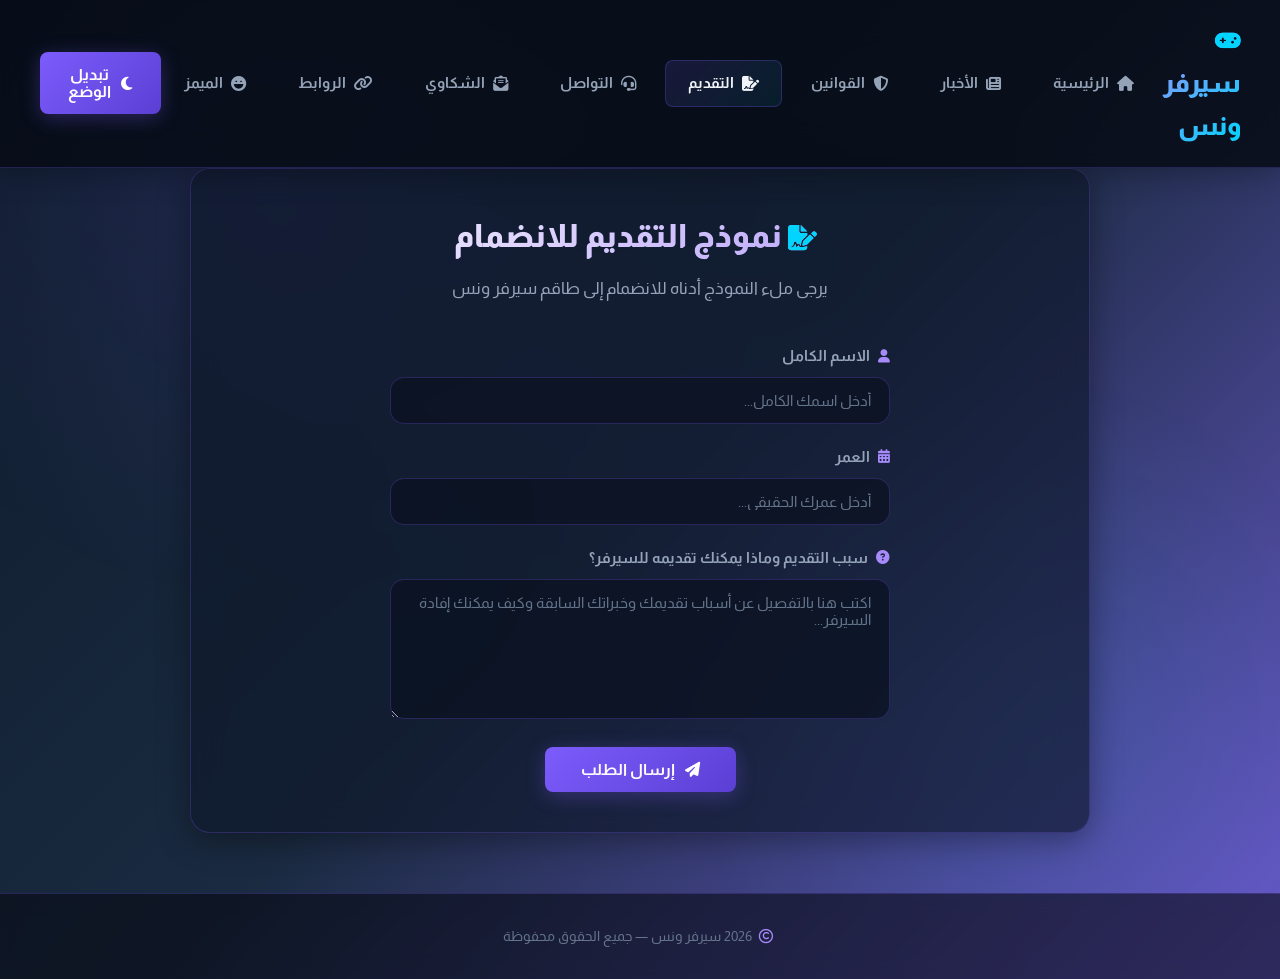
==== apply.html @ 90617016 "Add files via upload" ====
<!DOCTYPE html>
<html lang="ar">
<head>
  <meta charset="UTF-8">
  <meta name="viewport" content="width=device-width, initial-scale=1.0">
  <meta name="description" content="نموذج التقديم للانضمام إلى سيرفر ونس">
  <title>سيرفر ونس | التقديم</title>
  <link rel="preconnect" href="https://fonts.googleapis.com">
  <link rel="preconnect" href="https://fonts.gstatic.com" crossorigin>
  <link href="https://fonts.googleapis.com/css2?family=Almarai:wght@300;400;700;800&display=swap" rel="stylesheet">
  <link rel="stylesheet" href="https://cdnjs.cloudflare.com/ajax/libs/font-awesome/6.5.1/css/all.min.css">
  <link rel="stylesheet" href="style.css">
  <script src="config.js" defer></script>
  <script src="script.js" defer></script>
</head>
<body class="night-mode">
<header>
  <h1><i class="fa-solid fa-gamepad"></i> سيرفر ونس</h1>
  <nav>
    <a href="index.html"><i class="fa-solid fa-house"></i> الرئيسية</a>
    <a href="news.html"><i class="fa-solid fa-newspaper"></i> الأخبار</a>
    <a href="rules.html"><i class="fa-solid fa-shield-halved"></i> القوانين</a>
    <a href="apply.html" class="active"><i class="fa-solid fa-file-signature"></i> التقديم</a>
    <a href="contact.html"><i class="fa-solid fa-headset"></i> التواصل</a>
    <a href="complaints.html"><i class="fa-solid fa-envelope-open-text"></i> الشكاوي</a>
    <a href="links.html"><i class="fa-solid fa-link"></i> الروابط</a>
    <a href="memes.html"><i class="fa-solid fa-laugh"></i> الميمز</a>
  </nav>
  <button id="modeToggle" class="btn"><i class="fa-solid fa-moon"></i> تبديل الوضع</button>
</header>

  <section class="glass-card">
    <h2><i class="fa-solid fa-file-signature"></i> نموذج التقديم للانضمام</h2>
    <p class="section-desc">يرجى ملء النموذج أدناه للانضمام إلى طاقم سيرفر ونس</p>
    
    <form id="applyForm">
      <div class="form-group">
        <label for="applyName"><i class="fa-solid fa-user"></i> الاسم الكامل</label>
        <input type="text" id="applyName" name="name" placeholder="أدخل اسمك الكامل..." required>
      </div>
      
      <div class="form-group">
        <label for="applyAge"><i class="fa-solid fa-calendar-days"></i> العمر</label>
        <input type="number" id="applyAge" name="age" min="12" max="99" placeholder="أدخل عمرك الحقيقي..." required>
      </div>
      
      <div class="form-group">
        <label for="applyReason"><i class="fa-solid fa-circle-question"></i> سبب التقديم وماذا يمكنك تقديمه للسيرفر؟</label>
        <textarea id="applyReason" name="reason" placeholder="اكتب هنا بالتفصيل عن أسباب تقديمك وخبراتك السابقة وكيف يمكنك إفادة السيرفر..." required></textarea>
      </div>
      
      <button type="submit" class="btn" id="applySubmitBtn">
        <i class="fa-solid fa-paper-plane"></i> إرسال الطلب
      </button>
    </form>
  </section>

  <!-- Toast للإشعارات تفاعلي -->
  <div id="toast" class="toast"></div>

  <footer>
    <p><i class="fa-regular fa-copyright"></i> 2026 سيرفر ونس — جميع الحقوق محفوظة</p>
  </footer>
</body>
</html>
---- style.css ----
@import url('https://fonts.googleapis.com/css2?family=Almarai:wght@300;400;700;800&display=swap');
.discord-list {
  list-style: none;
  padding: 0;
  margin-top: 16px;
}

.discord-list li {
  background: linear-gradient(135deg, #5865F2, #7c5cfc);
  color: #fff;
  padding: 12px 16px;
  border-radius: 10px;
  display: flex;
  justify-content: space-between;
  align-items: center;
  margin-bottom: 10px;
}

.copy-btn {
  background: rgba(255,255,255,0.2);
  border: none;
  color: #fff;
  padding: 6px 12px;
  border-radius: 6px;
  cursor: pointer;
}

.copy-btn:hover {
  background: rgba(255,255,255,0.4);
}

.toast {
  position: fixed;
  bottom: 20px;
  right: 20px;
  background: #333;
  color: #fff;
  padding: 10px 16px;
  border-radius: 6px;
  opacity: 0;
  transition: opacity 0.3s;
}

.toast.show {
  opacity: 1;
}

/* الوضع النهاري */
body.day-mode {
  background: linear-gradient(135deg, #f0f0f0, #ffffff);
  color: #000;
}

header.day-mode, footer.day-mode {
  background: #e0e0e0;
  color: #000;
  box-shadow: 0 0 10px #999;
}

nav a.day-mode {
  background: #fff;
  color: #000;
  border: 2px solid #999;
}

/* الوضع الليلي */
body.night-mode {
  background: linear-gradient(135deg, #0d1b2a, #1a2a40, #6a5acd);
  color: #fff;
}

header.night-mode, footer.night-mode {
  background: #000;
  color: #fff;
  box-shadow: 0 0 15px #6a5acd;
}

nav a.night-mode {
  background: linear-gradient(135deg, #000, #1a2a40);
  color: #fff;
  border: 2px solid #6a5acd;
}

/* ===== CSS Variables ===== */
:root {
  --primary: #7c5cfc;
  --primary-light: #a78bfa;
  --primary-dark: #5b3fd4;
  --accent: #00d4ff;
  --accent-glow: rgba(0, 212, 255, 0.3);
  --bg-deep: #070b14;
  --bg-dark: #0c1222;
  --bg-card: rgba(15, 23, 42, 0.65);
  --bg-glass: rgba(124, 92, 252, 0.08);
  --border-glass: rgba(124, 92, 252, 0.25);
  --text-primary: #f1f5f9;
  --text-secondary: #94a3b8;
  --text-muted: #64748b;
  --radius-sm: 8px;
  --radius-md: 14px;
  --radius-lg: 20px;
  --radius-xl: 28px;
  --shadow-glow: 0 0 30px rgba(124, 92, 252, 0.15);
  --shadow-card: 0 8px 32px rgba(0, 0, 0, 0.35);
  --transition: all 0.35s cubic-bezier(0.4, 0, 0.2, 1);
}

/* ===== Reset & Base ===== */
*, *::before, *::after {
  margin: 0;
  padding: 0;
  box-sizing: border-box;
}

html {
  scroll-behavior: smooth;
}

body {
  font-family: 'Almarai', sans-serif;
  background: var(--bg-deep);
  color: var(--text-primary);
  min-height: 100vh;
  direction: rtl;
  text-align: right;
  overflow-x: hidden;
  line-height: 1.7;
}

/* ===== Animated Background ===== */
body::before {
  content: '';
  position: fixed;
  top: 0;
  left: 0;
  width: 100%;
  height: 100%;
  background:
    radial-gradient(ellipse 600px 600px at 20% 20%, rgba(124, 92, 252, 0.12) 0%, transparent 70%),
    radial-gradient(ellipse 500px 500px at 80% 80%, rgba(0, 212, 255, 0.08) 0%, transparent 70%),
    radial-gradient(ellipse 400px 400px at 50% 50%, rgba(124, 92, 252, 0.05) 0%, transparent 70%);
  pointer-events: none;
  z-index: 0;
  animation: bgShift 12s ease-in-out infinite alternate;
}

@keyframes bgShift {
  0% { opacity: 0.7; transform: scale(1); }
  100% { opacity: 1; transform: scale(1.05); }
}

/* ===== Header ===== */
header {
  position: sticky;
  top: 0;
  z-index: 100;
  background: rgba(7, 11, 20, 0.85);
  backdrop-filter: blur(20px);
  -webkit-backdrop-filter: blur(20px);
  border-bottom: 1px solid var(--border-glass);
  padding: 18px 40px;
  display: flex;
  align-items: center;
  justify-content: space-between;
  box-shadow: 0 4px 30px rgba(0, 0, 0, 0.3);
}

header h1 {
  font-size: 1.6rem;
  font-weight: 800;
  background: linear-gradient(135deg, var(--primary-light), var(--accent));
  -webkit-background-clip: text;
  -webkit-text-fill-color: transparent;
  background-clip: text;
  letter-spacing: -0.5px;
}

header h1 i {
  -webkit-text-fill-color: var(--accent);
  margin-left: 8px;
  font-size: 1.3rem;
}

/* ===== Navigation ===== */
nav {
  display: flex;
  align-items: center;
  gap: 6px;
}

nav a {
  display: inline-flex;
  align-items: center;
  gap: 8px;
  padding: 10px 22px;
  color: var(--text-secondary);
  text-decoration: none;
  font-size: 0.92rem;
  font-weight: 700;
  border-radius: var(--radius-sm);
  border: 1px solid transparent;
  background: transparent;
  transition: var(--transition);
  position: relative;
}

nav a i {
  font-size: 0.95rem;
  transition: var(--transition);
}

nav a:hover {
  color: var(--text-primary);
  background: var(--bg-glass);
  border-color: var(--border-glass);
  transform: translateY(-2px);
}

nav a:hover i {
  color: var(--accent);
}

nav a.active {
  color: var(--text-primary);
  background: linear-gradient(135deg, rgba(124, 92, 252, 0.15), rgba(0, 212, 255, 0.08));
  border-color: var(--border-glass);
}

/* ===== Hero Section ===== */
.hero {
  position: relative;
  z-index: 1;
  text-align: center;
  padding: 100px 40px 80px;
  max-width: 900px;
  margin: 0 auto;
}

.hero h2 {
  font-size: 2.8rem;
  font-weight: 800;
  line-height: 1.3;
  margin-bottom: 20px;
  background: linear-gradient(135deg, #ffffff, var(--primary-light));
  -webkit-background-clip: text;
  -webkit-text-fill-color: transparent;
  background-clip: text;
}

.hero h2 i {
  -webkit-text-fill-color: var(--accent);
  font-size: 2.2rem;
  animation: floatIcon 3s ease-in-out infinite;
}

@keyframes floatIcon {
  0%, 100% { transform: translateY(0); }
  50% { transform: translateY(-8px); }
}

.hero p {
  font-size: 1.2rem;
  color: var(--text-secondary);
  margin-bottom: 40px;
  max-width: 550px;
  margin-left: auto;
  margin-right: auto;
}

.hero .hero-badge {
  display: inline-flex;
  align-items: center;
  gap: 8px;
  background: var(--bg-glass);
  border: 1px solid var(--border-glass);
  border-radius: 50px;
  padding: 8px 20px;
  font-size: 0.85rem;
  color: var(--primary-light);
  margin-bottom: 24px;
  backdrop-filter: blur(10px);
}

.hero .hero-badge i {
  color: var(--accent);
}

.hero img {
  width: 100%;
  max-width: 550px;
  border-radius: var(--radius-lg);
  border: 1px solid var(--border-glass);
  box-shadow:
    0 20px 60px rgba(0, 0, 0, 0.4),
    0 0 40px rgba(124, 92, 252, 0.1);
  transition: var(--transition);
  margin-top: 20px;
}

.hero img:hover {
  transform: scale(1.02);
  box-shadow:
    0 25px 70px rgba(0, 0, 0, 0.5),
    0 0 60px rgba(124, 92, 252, 0.2);
}

/* ===== Page Sections ===== */
section {
  position: relative;
  z-index: 1;
  text-align: center;
  padding: 60px 40px 80px;
  max-width: 900px;
  margin: 0 auto;
}

section h2 {
  font-size: 2rem;
  font-weight: 800;
  margin-bottom: 12px;
  background: linear-gradient(135deg, #ffffff, var(--primary-light));
  -webkit-background-clip: text;
  -webkit-text-fill-color: transparent;
  background-clip: text;
}

section h2 i {
  -webkit-text-fill-color: var(--accent);
  margin-right: 10px;
  font-size: 1.6rem;
}

section > p.section-desc {
  color: var(--text-secondary);
  font-size: 1.05rem;
  margin-bottom: 40px;
}

/* ===== Glass Card ===== */
.glass-card {
  background: var(--bg-card);
  backdrop-filter: blur(16px);
  -webkit-backdrop-filter: blur(16px);
  border: 1px solid var(--border-glass);
  border-radius: var(--radius-lg);
  padding: 40px;
  box-shadow: var(--shadow-card);
}

/* ===== Form Styles ===== */
.form-section {
  text-align: center;
}

form {
  display: flex;
  flex-direction: column;
  align-items: center;
  gap: 20px;
  max-width: 500px;
  margin: 30px auto 0;
}

.form-group {
  width: 100%;
  text-align: right;
}

.form-group label {
  display: flex;
  align-items: center;
  gap: 8px;
  font-size: 0.95rem;
  font-weight: 700;
  color: var(--text-secondary);
  margin-bottom: 8px;
}

.form-group label i {
  color: var(--primary-light);
  font-size: 0.85rem;
}

input, textarea {
  width: 100%;
  padding: 14px 18px;
  border-radius: var(--radius-md);
  border: 1px solid var(--border-glass);
  background: rgba(12, 18, 34, 0.8);
  color: var(--text-primary);
  font-family: 'Almarai', sans-serif;
  font-size: 0.95rem;
  transition: var(--transition);
  outline: none;
  direction: rtl;
}

input:focus, textarea:focus {
  border-color: var(--primary);
  box-shadow: 0 0 0 3px rgba(124, 92, 252, 0.15);
}

input::placeholder, textarea::placeholder {
  color: var(--text-muted);
}

textarea {
  height: 140px;
  resize: vertical;
}

/* ===== Buttons ===== */
.btn {
  display: inline-flex;
  align-items: center;
  justify-content: center;
  gap: 10px;
  padding: 14px 36px;
  font-size: 1rem;
  font-weight: 700;
  font-family: 'Almarai', sans-serif;
  color: #fff;
  background: linear-gradient(135deg, var(--primary), var(--primary-dark));
  border: none;
  border-radius: var(--radius-sm);
  cursor: pointer;
  transition: var(--transition);
  box-shadow: 0 4px 20px rgba(124, 92, 252, 0.3);
  position: relative;
  overflow: hidden;
}

.btn::before {
  content: '';
  position: absolute;
  top: 0;
  left: -100%;
  width: 100%;
  height: 100%;
  background: linear-gradient(90deg, transparent, rgba(255,255,255,0.1), transparent);
  transition: left 0.5s ease;
}

.btn:hover::before {
  left: 100%;
}

.btn:hover {
  transform: translateY(-3px);
  box-shadow: 0 8px 30px rgba(124, 92, 252, 0.45);
}

.btn:active {
  transform: translateY(-1px);
}

.btn i {
  font-size: 0.95rem;
}

/* ===== Rules Section ===== */
.rules {
  display: flex;
  flex-direction: column;
  align-items: center;
  gap: 16px;
  padding-top: 10px;
}

.rule-box {
  width: 100%;
  max-width: 650px;
  background: var(--bg-card);
  backdrop-filter: blur(16px);
  -webkit-backdrop-filter: blur(16px);
  border: 1px solid var(--border-glass);
  border-radius: var(--radius-md);
  padding: 22px 28px;
  display: flex;
  align-items: center;
  gap: 18px;
  transition: var(--transition);
  cursor: default;
  animation: slideInRight 0.5s ease backwards;
}

.rule-box:nth-child(1) { animation-delay: 0.1s; }
.rule-box:nth-child(2) { animation-delay: 0.2s; }
.rule-box:nth-child(3) { animation-delay: 0.3s; }
.rule-box:nth-child(4) { animation-delay: 0.4s; }

@keyframes slideInRight {
  from {
    opacity: 0;
    transform: translateX(30px);
  }
  to {
    opacity: 1;
    transform: translateX(0);
  }
}

.rule-box:hover {
  transform: translateY(-4px);
  border-color: var(--primary);
  box-shadow: 0 12px 40px rgba(124, 92, 252, 0.15);
}

.rule-icon {
  width: 48px;
  height: 48px;
  min-width: 48px;
  border-radius: 12px;
  background: linear-gradient(135deg, var(--primary), var(--accent));
  display: flex;
  align-items: center;
  justify-content: center;
  font-size: 1.15rem;
  color: #fff;
  box-shadow: 0 4px 15px rgba(124, 92, 252, 0.3);
}

.rule-content {
  flex: 1;
}

.rule-content .rule-label {
  font-size: 0.75rem;
  font-weight: 700;
  color: var(--primary-light);
  letter-spacing: 1px;
  text-transform: uppercase;
  margin-bottom: 4px;
}

.rule-content p {
  font-size: 1rem;
  color: var(--text-primary);
  line-height: 1.5;
}

/* ===== Social Links Section ===== */
.social-links {
  display: grid;
  grid-template-columns: repeat(auto-fit, minmax(200px, 1fr));
  gap: 16px;
  margin-top: 30px;
  max-width: 650px;
  margin-left: auto;
  margin-right: auto;
}

.social-links a {
  display: flex;
  align-items: center;
  justify-content: center;
  gap: 12px;
  text-decoration: none;
  color: var(--text-primary);
  background: var(--bg-card);
  backdrop-filter: blur(16px);
  -webkit-backdrop-filter: blur(16px);
  border: 1px solid var(--border-glass);
  border-radius: var(--radius-md);
  padding: 18px 24px;
  font-weight: 700;
  font-size: 1rem;
  transition: var(--transition);
}

.social-links a i {
  font-size: 1.3rem;
  transition: var(--transition);
}

.social-links a.discord { --link-color: #5865F2; }
.social-links a.facebook { --link-color: #1877F2; }
.social-links a.instagram { --link-color: #E4405F; }
.social-links a.twitter { --link-color: #1DA1F2; }

.social-links a:hover {
  transform: translateY(-4px);
  border-color: var(--link-color, var(--primary));
  box-shadow: 0 12px 40px rgba(0, 0, 0, 0.3), 0 0 20px color-mix(in srgb, var(--link-color, var(--primary)) 25%, transparent);
  background: linear-gradient(135deg, var(--bg-card), color-mix(in srgb, var(--link-color, var(--primary)) 8%, transparent));
}

.social-links a:hover i {
  color: var(--link-color, var(--accent));
  transform: scale(1.15);
}

/* ===== Footer ===== */
footer {
  position: relative;
  z-index: 1;
  text-align: center;
  padding: 30px 40px;
  margin-top: 60px;
  border-top: 1px solid var(--border-glass);
  background: rgba(7, 11, 20, 0.6);
  backdrop-filter: blur(10px);
}

footer p {
  color: var(--text-muted);
  font-size: 0.9rem;
}

footer i {
  color: var(--primary-light);
  margin: 0 4px;
}

/* ===== Star Trail Effect ===== */
.star {
  position: absolute;
  width: 4px;
  height: 4px;
  background: var(--accent);
  border-radius: 50%;
  pointer-events: none;
  animation: starFade 0.8s ease-out forwards;
  z-index: 9999;
  box-shadow: 0 0 6px var(--accent), 0 0 12px rgba(124, 92, 252, 0.3);
}

@keyframes starFade {
  0% {
    opacity: 1;
    transform: scale(1);
  }
  100% {
    opacity: 0;
    transform: scale(0) translateY(-20px);
  }
}

/* ===== Toast / Success Message ===== */
.toast {
  position: fixed;
  bottom: 30px;
  left: 50%;
  transform: translateX(-50%) translateY(100px);
  background: linear-gradient(135deg, #7c5cfc, #5865F2);
  color: #fff;
  padding: 12px 24px;
  border-radius: 8px;
  font-weight: 700;
  font-size: 0.95rem;
  box-shadow: 0 10px 40px rgba(124, 92, 252, 0.4);
  opacity: 0;
  transition: all 0.4s ease;
  z-index: 9999;
}

.toast.show {
  opacity: 1;
  transform: translateX(-50%) translateY(0);
}

.toast.error {
  background: linear-gradient(135deg, #ff4d4d, #d93636);
}


.toast.show {
  opacity: 1;
  transform: translateX(-50%) translateY(0);
}

/* ===== Responsive ===== */
@media (max-width: 768px) {
  header {
    flex-direction: column;
    gap: 14px;
    padding: 16px 20px;
  }

  nav {
    flex-wrap: wrap;
    justify-content: center;
    gap: 4px;
  }

  nav a {
    padding: 8px 14px;
    font-size: 0.82rem;
  }

  .hero {
    padding: 60px 20px 50px;
  }

  .hero h2 {
    font-size: 1.8rem;
  }

  .hero p {
    font-size: 1rem;
  }

  section {
    padding: 40px 20px 60px;
  }

  section h2 {
    font-size: 1.5rem;
  }

  .rule-box {
    padding: 16px 18px;
  }

  .social-links {
    grid-template-columns: 1fr;
  }

  form {
    padding: 0 10px;
  }
}
.discord-list {
  list-style: none;
  padding: 0;
  margin-top: 16px;
  display: flex;
  flex-direction: column;
  gap: 12px;
}

.discord-list li {
  background: linear-gradient(135deg, #5865F2, #7c5cfc);
  color: #fff;
  padding: 12px 16px;
  border-radius: 10px;
  display: flex;
  justify-content: space-between;
  align-items: center;
  box-shadow: 0 6px 20px rgba(0,0,0,0.3);
  transition: transform 0.3s ease, box-shadow 0.3s ease;
}

.discord-list li:hover {
  transform: translateY(-4px);
  box-shadow: 0 10px 30px rgba(0,0,0,0.4);
}

.discord-user {
  font-weight: 700;
  font-size: 1rem;
  display: flex;
  align-items: center;
  gap: 8px;
}

.copy-btn {
  background: rgba(255,255,255,0.2);
  border: none;
  color: #fff;
  padding: 6px 12px;
  border-radius: 6px;
  cursor: pointer;
  transition: background 0.3s ease;
}

.copy-btn:hover {
  background: rgba(255,255,255,0.4);
}
.memes-grid {
  display: grid;
  grid-template-columns: repeat(auto-fit, minmax(280px, 1fr));
  gap: 20px;
  margin-top: 20px;
}

.meme-card {
  background: rgba(255,255,255,0.1);
  backdrop-filter: blur(10px);
  border-radius: 12px;
  padding: 15px;
  text-align: center;
  color: #fff;
}

.meme-card video {
  width: 100%;
  border-radius: 8px;
  margin-top: 10px;
}
.memes-grid {
  display: grid;
  grid-template-columns: repeat(auto-fit, minmax(280px, 1fr));
  gap: 20px;
  margin-top: 20px;
}

.meme-card {
  background: rgba(255,255,255,0.1);
  backdrop-filter: blur(10px);
  border-radius: 12px;
  padding: 15px;
  text-align: center;
  color: #fff;
}

.meme-card video {
  width: 100%;
  border-radius: 8px;
  margin-top: 10px;
}

.hidden {
  display: none;
}

/* حركة نبض مؤشر المتصلين في الديسكورد */
@keyframes pulseIndicator {
  0% {
    transform: scale(0.95);
    box-shadow: 0 0 0 0 rgba(35, 165, 90, 0.7);
  }
  70% {
    transform: scale(1);
    box-shadow: 0 0 0 8px rgba(35, 165, 90, 0);
  }
  100% {
    transform: scale(0.95);
    box-shadow: 0 0 0 0 rgba(35, 165, 90, 0);
  }
}

/* تنسيق قائمة الخيارات المنسدلة select */
select {
  cursor: pointer;
  appearance: none;
  background-image: url("data:image/svg+xml;charset=UTF-8,%3Csvg%20xmlns%3D%22http%3A%2F%2Fwww.w3.org%2F2000%2Fsvg%22%20width%3D%2224%22%20height%3D%2224%22%20viewBox%3D%220%200%2024%2024%22%20fill%3D%22none%22%20stroke%3D%22%2394a3b8%22%20stroke-width%3D%222%22%20stroke-linecap%3D%22round%22%20stroke-linejoin%3D%22round%22%3E%3Cpolyline%20points%3D%226%209%2012%2015%2018%209%22%3E%3C%2Fpolyline%3E%3C%2Fsvg%3E");
  background-repeat: no-repeat;
  background-position: left 18px center;
  padding-left: 45px !important;
}

body.day-mode select {
  color: #000;
  background-color: #fff;
  border-color: #999;
}
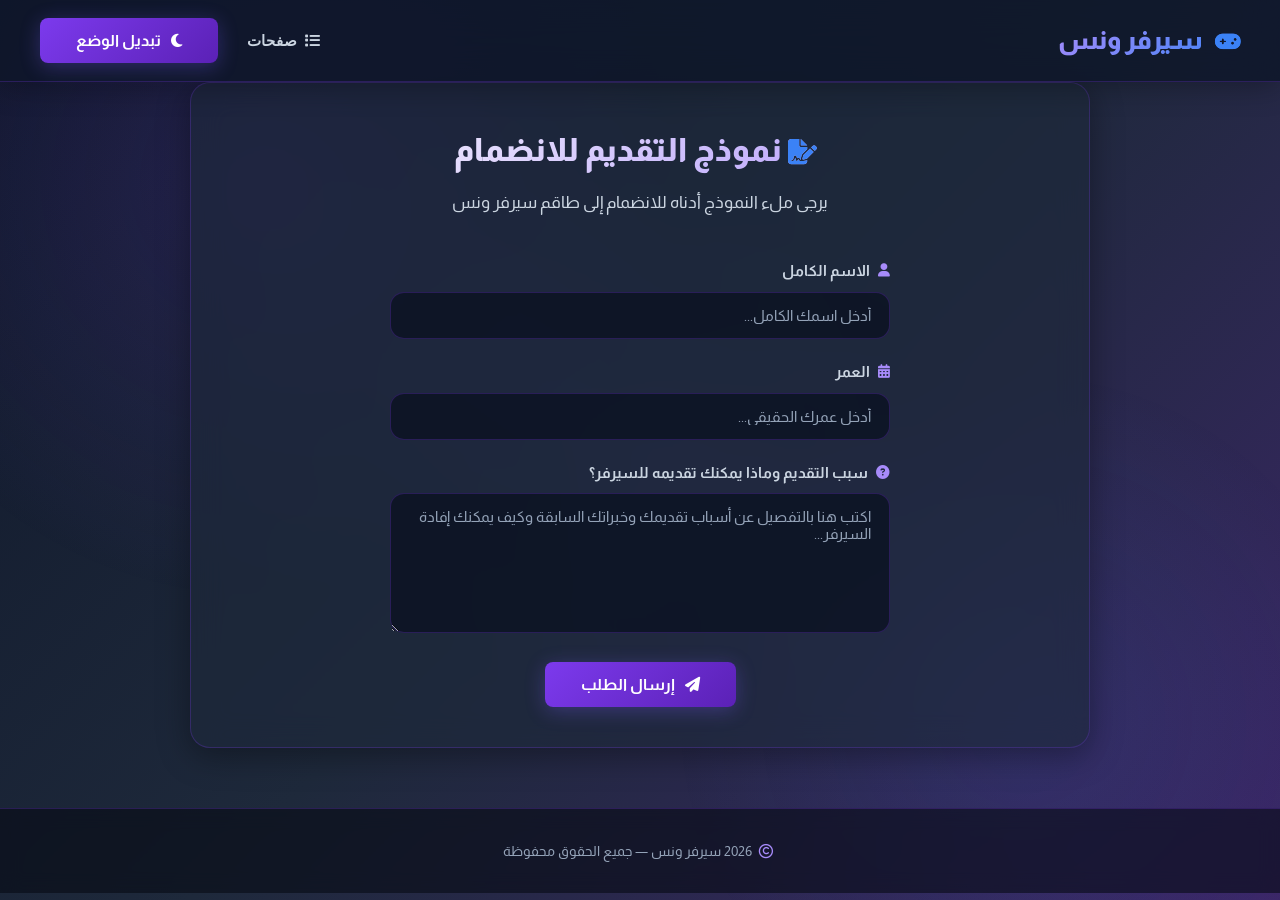
==== commit a05f0143: "Add files via upload" ====
--- a/apply.html
+++ b/apply.html
@@ -1,5 +1,6 @@
 <!DOCTYPE html>
 <html lang="ar">
+
 <head>
   <meta charset="UTF-8">
   <meta name="viewport" content="width=device-width, initial-scale=1.0">
@@ -13,42 +14,53 @@
   <script src="config.js" defer></script>
   <script src="script.js" defer></script>
 </head>
+
 <body class="night-mode">
-<header>
-  <h1><i class="fa-solid fa-gamepad"></i> سيرفر ونس</h1>
-  <nav>
-    <a href="index.html"><i class="fa-solid fa-house"></i> الرئيسية</a>
-    <a href="news.html"><i class="fa-solid fa-newspaper"></i> الأخبار</a>
-    <a href="rules.html"><i class="fa-solid fa-shield-halved"></i> القوانين</a>
-    <a href="apply.html" class="active"><i class="fa-solid fa-file-signature"></i> التقديم</a>
-    <a href="contact.html"><i class="fa-solid fa-headset"></i> التواصل</a>
-    <a href="complaints.html"><i class="fa-solid fa-envelope-open-text"></i> الشكاوي</a>
-    <a href="links.html"><i class="fa-solid fa-link"></i> الروابط</a>
-    <a href="memes.html"><i class="fa-solid fa-laugh"></i> الميمز</a>
-  </nav>
-  <button id="modeToggle" class="btn"><i class="fa-solid fa-moon"></i> تبديل الوضع</button>
-</header>
+  <header>
+    <h1><i class="fa-solid fa-gamepad"></i> سيرفر ونس</h1>
+    <nav>
+      <div class="nav-dropdown-container">
+        <button class="nav-dropdown-btn" id="navMenuBtn">
+          <i class="fa-solid fa-list"></i> صفحات
+        </button>
+        <div class="nav-dropdown-menu" id="navDropdownMenu">
+          <a href="index.html"><i class="fa-solid fa-house"></i> الرئيسية</a>
+          <a href="news.html"><i class="fa-solid fa-newspaper"></i> الأخبار</a>
+          <a href="rules.html"><i class="fa-solid fa-shield-halved"></i> القوانين</a>
+          <a href="apply.html" class="active"><i class="fa-solid fa-file-signature"></i> التقديم</a>
+          <a href="contact.html"><i class="fa-solid fa-headset"></i> التواصل</a>
+          <a href="complaints.html"><i class="fa-solid fa-envelope-open-text"></i> الشكاوي</a>
+          <a href="links.html"><i class="fa-solid fa-link"></i> الروابط</a>
+          <a href="memes.html"><i class="fa-solid fa-laugh"></i> الميمز</a>
+        </div>
+      </div>
+      <button id="modeToggle" class="btn"><i class="fa-solid fa-moon"></i> تبديل الوضع</button>
+    </nav>
+  </header>
 
   <section class="glass-card">
     <h2><i class="fa-solid fa-file-signature"></i> نموذج التقديم للانضمام</h2>
     <p class="section-desc">يرجى ملء النموذج أدناه للانضمام إلى طاقم سيرفر ونس</p>
-    
+
     <form id="applyForm">
       <div class="form-group">
         <label for="applyName"><i class="fa-solid fa-user"></i> الاسم الكامل</label>
         <input type="text" id="applyName" name="name" placeholder="أدخل اسمك الكامل..." required>
       </div>
-      
+
       <div class="form-group">
         <label for="applyAge"><i class="fa-solid fa-calendar-days"></i> العمر</label>
         <input type="number" id="applyAge" name="age" min="12" max="99" placeholder="أدخل عمرك الحقيقي..." required>
       </div>
-      
+
       <div class="form-group">
-        <label for="applyReason"><i class="fa-solid fa-circle-question"></i> سبب التقديم وماذا يمكنك تقديمه للسيرفر؟</label>
-        <textarea id="applyReason" name="reason" placeholder="اكتب هنا بالتفصيل عن أسباب تقديمك وخبراتك السابقة وكيف يمكنك إفادة السيرفر..." required></textarea>
+        <label for="applyReason"><i class="fa-solid fa-circle-question"></i> سبب التقديم وماذا يمكنك تقديمه
+          للسيرفر؟</label>
+        <textarea id="applyReason" name="reason"
+          placeholder="اكتب هنا بالتفصيل عن أسباب تقديمك وخبراتك السابقة وكيف يمكنك إفادة السيرفر..."
+          required></textarea>
       </div>
-      
+
       <button type="submit" class="btn" id="applySubmitBtn">
         <i class="fa-solid fa-paper-plane"></i> إرسال الطلب
       </button>
@@ -62,5 +74,5 @@
     <p><i class="fa-regular fa-copyright"></i> 2026 سيرفر ونس — جميع الحقوق محفوظة</p>
   </footer>
 </body>
-</html>
 
+</html>
--- a/style.css
+++ b/style.css
@@ -1,4 +1,7 @@
+/* تعليق: استيراد الخط العربي وتهيئة أنماط قائمة الديسكورد */
 @import url('https://fonts.googleapis.com/css2?family=Almarai:wght@300;400;700;800&display=swap');
+
+/* تصميم قائمة حسابات الديسكورد داخل صفحات الشكاوى والتواصل */
 .discord-list {
   list-style: none;
   padding: 0;
@@ -17,7 +20,7 @@
 }
 
 .copy-btn {
-  background: rgba(255,255,255,0.2);
+  background: rgba(255, 255, 255, 0.2);
   border: none;
   color: #fff;
   padding: 6px 12px;
@@ -26,7 +29,7 @@
 }
 
 .copy-btn:hover {
-  background: rgba(255,255,255,0.4);
+  background: rgba(255, 255, 255, 0.4);
 }
 
 .toast {
@@ -47,66 +50,85 @@
 
 /* الوضع النهاري */
 body.day-mode {
-  background: linear-gradient(135deg, #f0f0f0, #ffffff);
-  color: #000;
-}
-
-header.day-mode, footer.day-mode {
-  background: #e0e0e0;
-  color: #000;
-  box-shadow: 0 0 10px #999;
+  background: linear-gradient(135deg, #f8fafc, #f1f5f9);
+  color: #0f172a;
+}
+
+header.day-mode,
+footer.day-mode {
+  background: rgba(241, 245, 249, 0.9);
+  color: #0f172a;
+  box-shadow: 0 4px 15px rgba(124, 58, 237, 0.1);
 }
 
 nav a.day-mode {
   background: #fff;
-  color: #000;
-  border: 2px solid #999;
+  color: #0f172a;
+  border: 1px solid rgba(124, 58, 237, 0.2);
 }
 
 /* الوضع الليلي */
 body.night-mode {
-  background: linear-gradient(135deg, #0d1b2a, #1a2a40, #6a5acd);
-  color: #fff;
-}
-
-header.night-mode, footer.night-mode {
-  background: #000;
-  color: #fff;
-  box-shadow: 0 0 15px #6a5acd;
+  background: linear-gradient(135deg, #0f172a, #1e293b, #3b2667);
+  color: #f1f5f9;
+}
+
+header.night-mode,
+footer.night-mode {
+  background: rgba(15, 23, 42, 0.9);
+  color: #f1f5f9;
+  box-shadow: 0 0 20px rgba(124, 58, 237, 0.2);
 }
 
 nav a.night-mode {
-  background: linear-gradient(135deg, #000, #1a2a40);
-  color: #fff;
-  border: 2px solid #6a5acd;
+  background: linear-gradient(135deg, #1e293b, #2d3748);
+  color: #f1f5f9;
+  border: 1px solid rgba(124, 58, 237, 0.3);
 }
 
 /* ===== CSS Variables ===== */
+/* تعريف المتغيرات اللونية والتصميمية المستخدمة في كامل الموقع */
 :root {
-  --primary: #7c5cfc;
+  --primary: #7c3aed;
   --primary-light: #a78bfa;
-  --primary-dark: #5b3fd4;
-  --accent: #00d4ff;
-  --accent-glow: rgba(0, 212, 255, 0.3);
-  --bg-deep: #070b14;
-  --bg-dark: #0c1222;
-  --bg-card: rgba(15, 23, 42, 0.65);
-  --bg-glass: rgba(124, 92, 252, 0.08);
-  --border-glass: rgba(124, 92, 252, 0.25);
+  --primary-dark: #5b21b6;
+  --accent: #3b82f6;
+  --accent-light: #60a5fa;
+  --accent-dark: #1e40af;
+  --accent-glow: rgba(59, 130, 246, 0.3);
+  --bg-deep: #0f172a;
+  --bg-dark: #1e293b;
+  --bg-card: rgba(30, 41, 59, 0.65);
+  --bg-glass: rgba(124, 58, 237, 0.08);
+  --border-glass: rgba(124, 58, 237, 0.25);
   --text-primary: #f1f5f9;
-  --text-secondary: #94a3b8;
-  --text-muted: #64748b;
+  --text-secondary: #cbd5e1;
+  --text-muted: #94a3b8;
   --radius-sm: 8px;
   --radius-md: 14px;
   --radius-lg: 20px;
   --radius-xl: 28px;
-  --shadow-glow: 0 0 30px rgba(124, 92, 252, 0.15);
+  --shadow-glow: 0 0 30px rgba(124, 58, 237, 0.15);
   --shadow-card: 0 8px 32px rgba(0, 0, 0, 0.35);
   --transition: all 0.35s cubic-bezier(0.4, 0, 0.2, 1);
 }
 
+/* Day Mode Colors */
+body.day-mode {
+  --bg-deep: #f8fafc;
+  --bg-dark: #f1f5f9;
+  --bg-card: rgba(241, 245, 249, 0.85);
+  --bg-glass: rgba(124, 58, 237, 0.05);
+  --border-glass: rgba(124, 58, 237, 0.15);
+  --text-primary: #0f172a;
+  --text-secondary: #334155;
+  --text-muted: #64748b;
+}
+
 /* ===== Reset & Base ===== */
-*, *::before, *::after {
+*,
+*::before,
+*::after {
   margin: 0;
   padding: 0;
   box-sizing: border-box;
@@ -136,17 +158,24 @@
   width: 100%;
   height: 100%;
   background:
-    radial-gradient(ellipse 600px 600px at 20% 20%, rgba(124, 92, 252, 0.12) 0%, transparent 70%),
-    radial-gradient(ellipse 500px 500px at 80% 80%, rgba(0, 212, 255, 0.08) 0%, transparent 70%),
-    radial-gradient(ellipse 400px 400px at 50% 50%, rgba(124, 92, 252, 0.05) 0%, transparent 70%);
+    radial-gradient(ellipse 600px 600px at 20% 20%, rgba(124, 58, 237, 0.15) 0%, transparent 70%),
+    radial-gradient(ellipse 500px 500px at 80% 80%, rgba(59, 130, 246, 0.1) 0%, transparent 70%),
+    radial-gradient(ellipse 400px 400px at 50% 50%, rgba(124, 58, 237, 0.08) 0%, transparent 70%);
   pointer-events: none;
   z-index: 0;
   animation: bgShift 12s ease-in-out infinite alternate;
 }
 
 @keyframes bgShift {
-  0% { opacity: 0.7; transform: scale(1); }
-  100% { opacity: 1; transform: scale(1.05); }
+  0% {
+    opacity: 0.7;
+    transform: scale(1);
+  }
+
+  100% {
+    opacity: 1;
+    transform: scale(1.05);
+  }
 }
 
 /* ===== Header ===== */
@@ -154,7 +183,7 @@
   position: sticky;
   top: 0;
   z-index: 100;
-  background: rgba(7, 11, 20, 0.85);
+  background: rgba(15, 23, 42, 0.85);
   backdrop-filter: blur(20px);
   -webkit-backdrop-filter: blur(20px);
   border-bottom: 1px solid var(--border-glass);
@@ -182,6 +211,7 @@
 }
 
 /* ===== Navigation ===== */
+/* تنسيق شريط التنقل العلوي وزر القائمة المنسدلة */
 nav {
   display: flex;
   align-items: center;
@@ -226,6 +256,120 @@
   border-color: var(--border-glass);
 }
 
+/* ===== Dropdown Menu ===== */
+.nav-dropdown-container {
+  position: relative;
+}
+
+.nav-dropdown-btn {
+  display: inline-flex;
+  align-items: center;
+  gap: 8px;
+  padding: 10px 22px;
+  color: var(--text-secondary);
+  font-size: 0.92rem;
+  font-weight: 700;
+  border-radius: var(--radius-sm);
+  border: 1px solid transparent;
+  background: transparent;
+  cursor: pointer;
+  transition: var(--transition);
+  position: relative;
+}
+
+.nav-dropdown-btn i {
+  font-size: 0.95rem;
+  transition: transform 0.3s ease;
+}
+
+.nav-dropdown-btn:hover {
+  color: var(--text-primary);
+  background: var(--bg-glass);
+  border-color: var(--border-glass);
+  transform: translateY(-2px);
+}
+
+.nav-dropdown-btn:hover i {
+  color: var(--accent);
+}
+
+.nav-dropdown-btn.active-dropdown {
+  color: var(--text-primary);
+  background: linear-gradient(135deg, rgba(124, 92, 252, 0.15), rgba(0, 212, 255, 0.08));
+  border-color: var(--border-glass);
+}
+
+.nav-dropdown-btn.active-dropdown i {
+  color: var(--accent);
+  transform: rotate(180deg);
+}
+
+.nav-dropdown-menu {
+  position: absolute;
+  top: calc(100% + 10px);
+  right: 0;
+  background: rgba(7, 11, 20, 0.95);
+  backdrop-filter: blur(20px);
+  -webkit-backdrop-filter: blur(20px);
+  border: 1px solid var(--border-glass);
+  border-radius: var(--radius-md);
+  min-width: 250px;
+  box-shadow: 0 12px 40px rgba(0, 0, 0, 0.5);
+  opacity: 0;
+  pointer-events: none;
+  transform: translateY(-10px);
+  transition: all 0.3s cubic-bezier(0.4, 0, 0.2, 1);
+  z-index: 1000;
+  padding: 8px 0;
+}
+
+.nav-dropdown-menu.show {
+  opacity: 1;
+  pointer-events: auto;
+  transform: translateY(0);
+}
+
+.nav-dropdown-menu a {
+  display: flex;
+  align-items: center;
+  gap: 12px;
+  width: 100%;
+  padding: 12px 20px;
+  color: var(--text-secondary);
+  text-decoration: none;
+  font-size: 0.9rem;
+  font-weight: 600;
+  border: none;
+  background: transparent;
+  text-align: right;
+  cursor: pointer;
+  transition: var(--transition);
+  border-radius: 0;
+}
+
+.nav-dropdown-menu a i {
+  font-size: 0.85rem;
+  color: var(--primary);
+  transition: var(--transition);
+}
+
+.nav-dropdown-menu a:hover {
+  background: rgba(124, 92, 252, 0.15);
+  color: var(--text-primary);
+  padding-right: 24px;
+}
+
+.nav-dropdown-menu a:hover i {
+  color: var(--accent);
+  transform: translateX(-4px);
+}
+
+.nav-dropdown-menu a.active {
+  background: linear-gradient(90deg, transparent, rgba(124, 92, 252, 0.2));
+  color: var(--text-primary);
+  border-right: 3px solid var(--accent);
+}
+
 /* ===== Hero Section ===== */
 .hero {
   position: relative;
@@ -254,8 +398,15 @@
 }
 
 @keyframes floatIcon {
-  0%, 100% { transform: translateY(0); }
-  50% { transform: translateY(-8px); }
+
+  0%,
+  100% {
+    transform: translateY(0);
+  }
+
+  50% {
+    transform: translateY(-8px);
+  }
 }
 
 .hero p {
@@ -287,7 +438,7 @@
 
 .hero img {
   width: 100%;
-  max-width: 550px;
+  max-width: 460px;
   border-radius: var(--radius-lg);
   border: 1px solid var(--border-glass);
   box-shadow:
@@ -295,6 +446,10 @@
     0 0 40px rgba(124, 92, 252, 0.1);
   transition: var(--transition);
   margin-top: 20px;
+}
+
+.hero .server-content-btn {
+  margin: 20px auto 18px;
 }
 
 .hero img:hover {
@@ -330,7 +485,7 @@
   font-size: 1.6rem;
 }
 
-section > p.section-desc {
+section>p.section-desc {
   color: var(--text-secondary);
   font-size: 1.05rem;
   margin-bottom: 40px;
@@ -381,7 +536,8 @@
   font-size: 0.85rem;
 }
 
-input, textarea {
+input,
+textarea {
   width: 100%;
   padding: 14px 18px;
   border-radius: var(--radius-md);
@@ -395,12 +551,14 @@
   direction: rtl;
 }
 
-input:focus, textarea:focus {
+input:focus,
+textarea:focus {
   border-color: var(--primary);
   box-shadow: 0 0 0 3px rgba(124, 92, 252, 0.15);
 }
 
-input::placeholder, textarea::placeholder {
+input::placeholder,
+textarea::placeholder {
   color: var(--text-muted);
 }
 
@@ -437,7 +595,7 @@
   left: -100%;
   width: 100%;
   height: 100%;
-  background: linear-gradient(90deg, transparent, rgba(255,255,255,0.1), transparent);
+  background: linear-gradient(90deg, transparent, rgba(255, 255, 255, 0.1), transparent);
   transition: left 0.5s ease;
 }
 
@@ -456,6 +614,45 @@
 
 .btn i {
   font-size: 0.95rem;
+}
+
+.btn.secondary {
+  background: rgba(255, 255, 255, 0.14);
+  color: #f1f5f9;
+  border: 1px solid rgba(255, 255, 255, 0.16);
+}
+
+.btn.secondary:hover {
+  background: rgba(255, 255, 255, 0.24);
+}
+
+.server-content-panel {
+  display: block;
+  max-width: 780px;
+  margin: 0 auto;
+  text-align: right;
+}
+
+.server-content-panel h3 {
+  font-size: 1.5rem;
+  margin-bottom: 18px;
+  color: var(--text-primary);
+}
+
+.server-content-list {
+  list-style: inside disc;
+  text-align: right;
+  color: var(--text-secondary);
+  line-height: 1.8;
+  margin-bottom: 24px;
+}
+
+.server-content-list li {
+  margin-bottom: 10px;
+}
+
+.hidden {
+  display: none !important;
 }
 
 /* ===== Rules Section ===== */
@@ -484,16 +681,28 @@
   animation: slideInRight 0.5s ease backwards;
 }
 
-.rule-box:nth-child(1) { animation-delay: 0.1s; }
-.rule-box:nth-child(2) { animation-delay: 0.2s; }
-.rule-box:nth-child(3) { animation-delay: 0.3s; }
-.rule-box:nth-child(4) { animation-delay: 0.4s; }
+.rule-box:nth-child(1) {
+  animation-delay: 0.1s;
+}
+
+.rule-box:nth-child(2) {
+  animation-delay: 0.2s;
+}
+
+.rule-box:nth-child(3) {
+  animation-delay: 0.3s;
+}
+
+.rule-box:nth-child(4) {
+  animation-delay: 0.4s;
+}
 
 @keyframes slideInRight {
   from {
     opacity: 0;
     transform: translateX(30px);
   }
+
   to {
     opacity: 1;
     transform: translateX(0);
@@ -540,14 +749,16 @@
 }
 
 /* ===== Social Links Section ===== */
+/* تنسيق أزرار الروابط الخارجية وعرضها بشكل مركزي ومنظم */
 .social-links {
   display: grid;
   grid-template-columns: repeat(auto-fit, minmax(200px, 1fr));
   gap: 16px;
   margin-top: 30px;
-  max-width: 650px;
+  max-width: 820px;
   margin-left: auto;
   margin-right: auto;
+  justify-items: center;
 }
 
 .social-links a {
@@ -573,10 +784,25 @@
   transition: var(--transition);
 }
 
-.social-links a.discord { --link-color: #5865F2; }
-.social-links a.facebook { --link-color: #1877F2; }
-.social-links a.instagram { --link-color: #E4405F; }
-.social-links a.twitter { --link-color: #1DA1F2; }
+.social-links a.discord {
+  --link-color: #5865F2;
+}
+
+.social-links a.facebook {
+  --link-color: #1877F2;
+}
+
+.social-links a.instagram {
+  --link-color: #E4405F;
+}
+
+.social-links a.twitter {
+  --link-color: #1DA1F2;
+}
+
+.social-links a.mta {
+  --link-color: #00C2FF;
+}
 
 .social-links a:hover {
   transform: translateY(-4px);
@@ -630,6 +856,7 @@
     opacity: 1;
     transform: scale(1);
   }
+
   100% {
     opacity: 0;
     transform: scale(0) translateY(-20px);
@@ -642,13 +869,13 @@
   bottom: 30px;
   left: 50%;
   transform: translateX(-50%) translateY(100px);
-  background: linear-gradient(135deg, #7c5cfc, #5865F2);
+  background: linear-gradient(135deg, #7c3aed, #3b82f6);
   color: #fff;
   padding: 12px 24px;
   border-radius: 8px;
   font-weight: 700;
   font-size: 0.95rem;
-  box-shadow: 0 10px 40px rgba(124, 92, 252, 0.4);
+  box-shadow: 0 10px 40px rgba(124, 58, 237, 0.4);
   opacity: 0;
   transition: all 0.4s ease;
   z-index: 9999;
@@ -660,7 +887,7 @@
 }
 
 .toast.error {
-  background: linear-gradient(135deg, #ff4d4d, #d93636);
+  background: linear-gradient(135deg, #ef4444, #dc2626);
 }
 
 
@@ -670,22 +897,38 @@
 }
 
 /* ===== Responsive ===== */
+
+/* Tablets (768px and below) */
 @media (max-width: 768px) {
   header {
-    flex-direction: column;
-    gap: 14px;
-    padding: 16px 20px;
+    padding: 14px 20px;
+    gap: 12px;
+  }
+
+  header h1 {
+    font-size: 1.3rem;
   }
 
   nav {
-    flex-wrap: wrap;
+    gap: 4px;
+    width: 100%;
+  }
+
+  .nav-dropdown-btn {
+    padding: 10px 18px;
+    font-size: 0.9rem;
+    flex: 1;
     justify-content: center;
-    gap: 4px;
-  }
-
-  nav a {
-    padding: 8px 14px;
-    font-size: 0.82rem;
+  }
+
+  .nav-dropdown-menu {
+    min-width: 200px;
+    right: 0;
+  }
+
+  .nav-dropdown-menu a {
+    padding: 10px 16px;
+    font-size: 0.85rem;
   }
 
   .hero {
@@ -693,13 +936,18 @@
   }
 
   .hero h2 {
-    font-size: 1.8rem;
+    font-size: 2rem;
   }
 
   .hero p {
     font-size: 1rem;
   }
 
+  .hero img {
+    max-width: 100%;
+    margin-top: 16px;
+  }
+
   section {
     padding: 40px 20px 60px;
   }
@@ -708,18 +956,209 @@
     font-size: 1.5rem;
   }
 
+  .glass-card {
+    padding: 24px 16px;
+  }
+
   .rule-box {
-    padding: 16px 18px;
+    padding: 14px 16px;
+    gap: 12px;
+  }
+
+  .rule-icon {
+    width: 40px;
+    height: 40px;
+    font-size: 0.9rem;
   }
 
   .social-links {
     grid-template-columns: 1fr;
+    gap: 12px;
   }
 
   form {
-    padding: 0 10px;
-  }
-}
+    max-width: 100%;
+  }
+
+  .btn {
+    padding: 12px 28px;
+    font-size: 0.9rem;
+  }
+
+  input,
+  textarea {
+    padding: 12px 14px;
+    font-size: 0.9rem;
+  }
+}
+
+/* Mobile (480px and below) */
+@media (max-width: 480px) {
+  body {
+    font-size: 14px;
+  }
+
+  header {
+    padding: 12px 16px;
+    gap: 10px;
+  }
+
+  header h1 {
+    font-size: 1.1rem;
+  }
+
+  header h1 i {
+    font-size: 1rem;
+  }
+
+  nav {
+    width: 100%;
+  }
+
+  .nav-dropdown-btn {
+    padding: 8px 14px;
+    font-size: 0.85rem;
+    flex: 1;
+  }
+
+  .nav-dropdown-btn i {
+    font-size: 0.8rem;
+  }
+
+  .nav-dropdown-menu {
+    min-width: 160px;
+    top: calc(100% + 8px);
+  }
+
+  .nav-dropdown-menu a {
+    padding: 8px 12px;
+    font-size: 0.8rem;
+  }
+
+  .hero {
+    padding: 40px 16px 40px;
+  }
+
+  .hero h2 {
+    font-size: 1.5rem;
+    margin-bottom: 16px;
+  }
+
+  .hero h2 i {
+    font-size: 1.3rem;
+  }
+
+  .hero p {
+    font-size: 0.9rem;
+    margin-bottom: 24px;
+  }
+
+  .hero-badge {
+    font-size: 0.75rem;
+    padding: 6px 14px;
+  }
+
+  section {
+    padding: 30px 16px 50px;
+  }
+
+  section h2 {
+    font-size: 1.3rem;
+    margin-bottom: 10px;
+  }
+
+  section>p.section-desc {
+    font-size: 0.9rem;
+    margin-bottom: 24px;
+  }
+
+  .glass-card {
+    padding: 20px 14px;
+    border-radius: 12px;
+  }
+
+  .rule-box {
+    padding: 12px 14px;
+    gap: 10px;
+    border-radius: 8px;
+  }
+
+  .rule-icon {
+    width: 36px;
+    height: 36px;
+    font-size: 0.8rem;
+    min-width: 36px;
+  }
+
+  .rule-content .rule-label {
+    font-size: 0.7rem;
+  }
+
+  .rule-content p {
+    font-size: 0.9rem;
+  }
+
+  .social-links {
+    grid-template-columns: 1fr;
+    gap: 10px;
+    margin-left: auto;
+    margin-right: auto;
+  }
+
+  .social-links a {
+    padding: 14px 16px;
+    font-size: 0.85rem;
+  }
+
+  form {
+    gap: 16px;
+    padding: 0;
+  }
+
+  .form-group label {
+    font-size: 0.9rem;
+    margin-bottom: 6px;
+  }
+
+  input,
+  textarea {
+    padding: 10px 12px;
+    font-size: 0.9rem;
+    border-radius: 6px;
+  }
+
+  textarea {
+    height: 100px;
+  }
+
+  .btn {
+    padding: 10px 20px;
+    font-size: 0.85rem;
+    border-radius: 6px;
+  }
+
+  .memes-grid {
+    grid-template-columns: 1fr;
+    gap: 14px;
+  }
+
+  .memes-item {
+    border-radius: 10px;
+  }
+
+  .memes-item video {
+    max-height: 300px;
+  }
+
+  footer {
+    padding: 20px 16px;
+  }
+
+  footer p {
+    font-size: 0.8rem;
+  }
+}
+
 .discord-list {
   list-style: none;
   padding: 0;
@@ -730,20 +1169,20 @@
 }
 
 .discord-list li {
-  background: linear-gradient(135deg, #5865F2, #7c5cfc);
+  background: linear-gradient(135deg, #7c3aed, #3b82f6);
   color: #fff;
   padding: 12px 16px;
   border-radius: 10px;
   display: flex;
   justify-content: space-between;
   align-items: center;
-  box-shadow: 0 6px 20px rgba(0,0,0,0.3);
+  box-shadow: 0 6px 20px rgba(124, 58, 237, 0.25);
   transition: transform 0.3s ease, box-shadow 0.3s ease;
 }
 
 .discord-list li:hover {
   transform: translateY(-4px);
-  box-shadow: 0 10px 30px rgba(0,0,0,0.4);
+  box-shadow: 0 10px 30px rgba(124, 58, 237, 0.35);
 }
 
 .discord-user {
@@ -755,7 +1194,7 @@
 }
 
 .copy-btn {
-  background: rgba(255,255,255,0.2);
+  background: rgba(255, 255, 255, 0.2);
   border: none;
   color: #fff;
   padding: 6px 12px;
@@ -765,8 +1204,9 @@
 }
 
 .copy-btn:hover {
-  background: rgba(255,255,255,0.4);
-}
+  background: rgba(255, 255, 255, 0.4);
+}
+
 .memes-grid {
   display: grid;
   grid-template-columns: repeat(auto-fit, minmax(280px, 1fr));
@@ -775,7 +1215,7 @@
 }
 
 .meme-card {
-  background: rgba(255,255,255,0.1);
+  background: rgba(255, 255, 255, 0.1);
   backdrop-filter: blur(10px);
   border-radius: 12px;
   padding: 15px;
@@ -788,6 +1228,7 @@
   border-radius: 8px;
   margin-top: 10px;
 }
+
 .memes-grid {
   display: grid;
   grid-template-columns: repeat(auto-fit, minmax(280px, 1fr));
@@ -796,7 +1237,7 @@
 }
 
 .meme-card {
-  background: rgba(255,255,255,0.1);
+  background: rgba(255, 255, 255, 0.1);
   backdrop-filter: blur(10px);
   border-radius: 12px;
   padding: 15px;
@@ -820,10 +1261,12 @@
     transform: scale(0.95);
     box-shadow: 0 0 0 0 rgba(35, 165, 90, 0.7);
   }
+
   70% {
     transform: scale(1);
     box-shadow: 0 0 0 8px rgba(35, 165, 90, 0);
   }
+
   100% {
     transform: scale(0.95);
     box-shadow: 0 0 0 0 rgba(35, 165, 90, 0);
@@ -844,5 +1287,4 @@
   color: #000;
   background-color: #fff;
   border-color: #999;
-}
-
+}
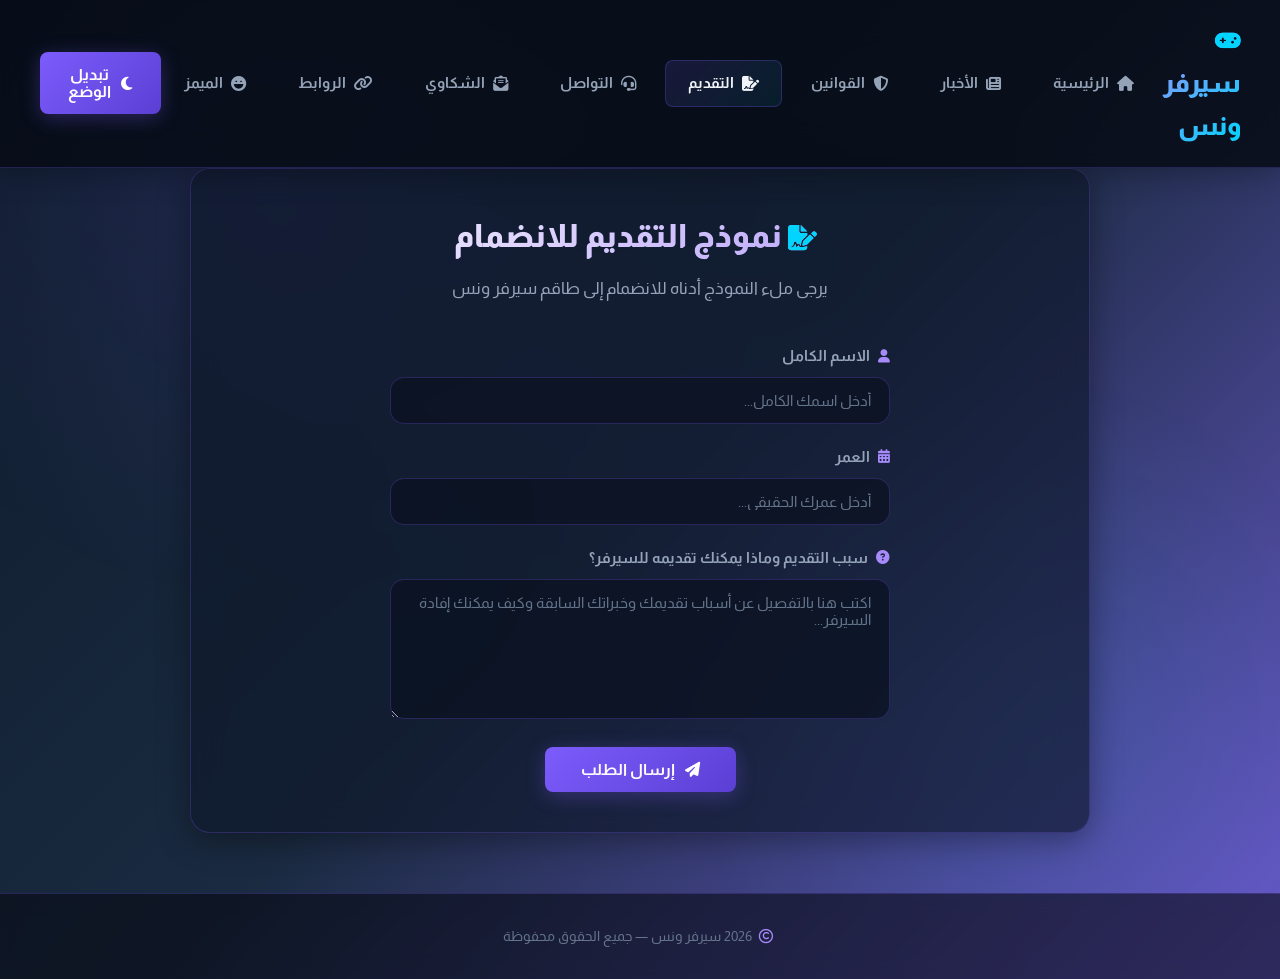
==== commit dfa54029: "Add files via upload" ====
--- a/apply.html
+++ b/apply.html
@@ -1,6 +1,5 @@
 <!DOCTYPE html>
 <html lang="ar">
-
 <head>
   <meta charset="UTF-8">
   <meta name="viewport" content="width=device-width, initial-scale=1.0">
@@ -14,53 +13,42 @@
   <script src="config.js" defer></script>
   <script src="script.js" defer></script>
 </head>
-
 <body class="night-mode">
-  <header>
-    <h1><i class="fa-solid fa-gamepad"></i> سيرفر ونس</h1>
-    <nav>
-      <div class="nav-dropdown-container">
-        <button class="nav-dropdown-btn" id="navMenuBtn">
-          <i class="fa-solid fa-list"></i> صفحات
-        </button>
-        <div class="nav-dropdown-menu" id="navDropdownMenu">
-          <a href="index.html"><i class="fa-solid fa-house"></i> الرئيسية</a>
-          <a href="news.html"><i class="fa-solid fa-newspaper"></i> الأخبار</a>
-          <a href="rules.html"><i class="fa-solid fa-shield-halved"></i> القوانين</a>
-          <a href="apply.html" class="active"><i class="fa-solid fa-file-signature"></i> التقديم</a>
-          <a href="contact.html"><i class="fa-solid fa-headset"></i> التواصل</a>
-          <a href="complaints.html"><i class="fa-solid fa-envelope-open-text"></i> الشكاوي</a>
-          <a href="links.html"><i class="fa-solid fa-link"></i> الروابط</a>
-          <a href="memes.html"><i class="fa-solid fa-laugh"></i> الميمز</a>
-        </div>
-      </div>
-      <button id="modeToggle" class="btn"><i class="fa-solid fa-moon"></i> تبديل الوضع</button>
-    </nav>
-  </header>
+<header>
+  <h1><i class="fa-solid fa-gamepad"></i> سيرفر ونس</h1>
+  <nav>
+    <a href="index.html"><i class="fa-solid fa-house"></i> الرئيسية</a>
+    <a href="news.html"><i class="fa-solid fa-newspaper"></i> الأخبار</a>
+    <a href="rules.html"><i class="fa-solid fa-shield-halved"></i> القوانين</a>
+    <a href="apply.html" class="active"><i class="fa-solid fa-file-signature"></i> التقديم</a>
+    <a href="contact.html"><i class="fa-solid fa-headset"></i> التواصل</a>
+    <a href="complaints.html"><i class="fa-solid fa-envelope-open-text"></i> الشكاوي</a>
+    <a href="links.html"><i class="fa-solid fa-link"></i> الروابط</a>
+    <a href="memes.html"><i class="fa-solid fa-laugh"></i> الميمز</a>
+  </nav>
+  <button id="modeToggle" class="btn"><i class="fa-solid fa-moon"></i> تبديل الوضع</button>
+</header>
 
   <section class="glass-card">
     <h2><i class="fa-solid fa-file-signature"></i> نموذج التقديم للانضمام</h2>
     <p class="section-desc">يرجى ملء النموذج أدناه للانضمام إلى طاقم سيرفر ونس</p>
-
+    
     <form id="applyForm">
       <div class="form-group">
         <label for="applyName"><i class="fa-solid fa-user"></i> الاسم الكامل</label>
         <input type="text" id="applyName" name="name" placeholder="أدخل اسمك الكامل..." required>
       </div>
-
+      
       <div class="form-group">
         <label for="applyAge"><i class="fa-solid fa-calendar-days"></i> العمر</label>
         <input type="number" id="applyAge" name="age" min="12" max="99" placeholder="أدخل عمرك الحقيقي..." required>
       </div>
-
+      
       <div class="form-group">
-        <label for="applyReason"><i class="fa-solid fa-circle-question"></i> سبب التقديم وماذا يمكنك تقديمه
-          للسيرفر؟</label>
-        <textarea id="applyReason" name="reason"
-          placeholder="اكتب هنا بالتفصيل عن أسباب تقديمك وخبراتك السابقة وكيف يمكنك إفادة السيرفر..."
-          required></textarea>
+        <label for="applyReason"><i class="fa-solid fa-circle-question"></i> سبب التقديم وماذا يمكنك تقديمه للسيرفر؟</label>
+        <textarea id="applyReason" name="reason" placeholder="اكتب هنا بالتفصيل عن أسباب تقديمك وخبراتك السابقة وكيف يمكنك إفادة السيرفر..." required></textarea>
       </div>
-
+      
       <button type="submit" class="btn" id="applySubmitBtn">
         <i class="fa-solid fa-paper-plane"></i> إرسال الطلب
       </button>
@@ -74,5 +62,5 @@
     <p><i class="fa-regular fa-copyright"></i> 2026 سيرفر ونس — جميع الحقوق محفوظة</p>
   </footer>
 </body>
+</html>
 
-</html>
--- a/style.css
+++ b/style.css
@@ -1,7 +1,39 @@
-/* تعليق: استيراد الخط العربي وتهيئة أنماط قائمة الديسكورد */
 @import url('https://fonts.googleapis.com/css2?family=Almarai:wght@300;400;700;800&display=swap');
 
-/* تصميم قائمة حسابات الديسكورد داخل صفحات الشكاوى والتواصل */
+.login-box{
+ width:400px;
+ max-width:90%;
+ margin:100px auto;
+ background:rgba(255,255,255,.08);
+ backdrop-filter:blur(15px);
+ padding:30px;
+ border-radius:20px;
+}
+
+.login-box input{
+ width:100%;
+ padding:14px;
+ margin:10px 0;
+ border:none;
+ border-radius:10px;
+}
+
+.login-box button{
+ width:100%;
+ padding:14px;
+ border:none;
+ border-radius:10px;
+ cursor:pointer;
+ background:#8b5cf6;
+ color:white;
+}
+
+.card{
+background:#1e293b;
+margin:20px;
+padding:20px;
+border-radius:12px;
+}
 .discord-list {
   list-style: none;
   padding: 0;
@@ -20,7 +52,7 @@
 }
 
 .copy-btn {
-  background: rgba(255, 255, 255, 0.2);
+  background: rgba(255,255,255,0.2);
   border: none;
   color: #fff;
   padding: 6px 12px;
@@ -29,7 +61,7 @@
 }
 
 .copy-btn:hover {
-  background: rgba(255, 255, 255, 0.4);
+  background: rgba(255,255,255,0.4);
 }
 
 .toast {
@@ -50,85 +82,66 @@
 
 /* الوضع النهاري */
 body.day-mode {
-  background: linear-gradient(135deg, #f8fafc, #f1f5f9);
-  color: #0f172a;
-}
-
-header.day-mode,
-footer.day-mode {
-  background: rgba(241, 245, 249, 0.9);
-  color: #0f172a;
-  box-shadow: 0 4px 15px rgba(124, 58, 237, 0.1);
+  background: linear-gradient(135deg, #f0f0f0, #ffffff);
+  color: #000;
+}
+
+header.day-mode, footer.day-mode {
+  background: #e0e0e0;
+  color: #000;
+  box-shadow: 0 0 10px #999;
 }
 
 nav a.day-mode {
   background: #fff;
-  color: #0f172a;
-  border: 1px solid rgba(124, 58, 237, 0.2);
+  color: #000;
+  border: 2px solid #999;
 }
 
 /* الوضع الليلي */
 body.night-mode {
-  background: linear-gradient(135deg, #0f172a, #1e293b, #3b2667);
-  color: #f1f5f9;
-}
-
-header.night-mode,
-footer.night-mode {
-  background: rgba(15, 23, 42, 0.9);
-  color: #f1f5f9;
-  box-shadow: 0 0 20px rgba(124, 58, 237, 0.2);
+  background: linear-gradient(135deg, #0d1b2a, #1a2a40, #6a5acd);
+  color: #fff;
+}
+
+header.night-mode, footer.night-mode {
+  background: #000;
+  color: #fff;
+  box-shadow: 0 0 15px #6a5acd;
 }
 
 nav a.night-mode {
-  background: linear-gradient(135deg, #1e293b, #2d3748);
-  color: #f1f5f9;
-  border: 1px solid rgba(124, 58, 237, 0.3);
+  background: linear-gradient(135deg, #000, #1a2a40);
+  color: #fff;
+  border: 2px solid #6a5acd;
 }
 
 /* ===== CSS Variables ===== */
-/* تعريف المتغيرات اللونية والتصميمية المستخدمة في كامل الموقع */
 :root {
-  --primary: #7c3aed;
+  --primary: #7c5cfc;
   --primary-light: #a78bfa;
-  --primary-dark: #5b21b6;
-  --accent: #3b82f6;
-  --accent-light: #60a5fa;
-  --accent-dark: #1e40af;
-  --accent-glow: rgba(59, 130, 246, 0.3);
-  --bg-deep: #0f172a;
-  --bg-dark: #1e293b;
-  --bg-card: rgba(30, 41, 59, 0.65);
-  --bg-glass: rgba(124, 58, 237, 0.08);
-  --border-glass: rgba(124, 58, 237, 0.25);
+  --primary-dark: #5b3fd4;
+  --accent: #00d4ff;
+  --accent-glow: rgba(0, 212, 255, 0.3);
+  --bg-deep: #070b14;
+  --bg-dark: #0c1222;
+  --bg-card: rgba(15, 23, 42, 0.65);
+  --bg-glass: rgba(124, 92, 252, 0.08);
+  --border-glass: rgba(124, 92, 252, 0.25);
   --text-primary: #f1f5f9;
-  --text-secondary: #cbd5e1;
-  --text-muted: #94a3b8;
+  --text-secondary: #94a3b8;
+  --text-muted: #64748b;
   --radius-sm: 8px;
   --radius-md: 14px;
   --radius-lg: 20px;
   --radius-xl: 28px;
-  --shadow-glow: 0 0 30px rgba(124, 58, 237, 0.15);
+  --shadow-glow: 0 0 30px rgba(124, 92, 252, 0.15);
   --shadow-card: 0 8px 32px rgba(0, 0, 0, 0.35);
   --transition: all 0.35s cubic-bezier(0.4, 0, 0.2, 1);
 }
 
-/* Day Mode Colors */
-body.day-mode {
-  --bg-deep: #f8fafc;
-  --bg-dark: #f1f5f9;
-  --bg-card: rgba(241, 245, 249, 0.85);
-  --bg-glass: rgba(124, 58, 237, 0.05);
-  --border-glass: rgba(124, 58, 237, 0.15);
-  --text-primary: #0f172a;
-  --text-secondary: #334155;
-  --text-muted: #64748b;
-}
-
 /* ===== Reset & Base ===== */
-*,
-*::before,
-*::after {
+*, *::before, *::after {
   margin: 0;
   padding: 0;
   box-sizing: border-box;
@@ -158,24 +171,17 @@
   width: 100%;
   height: 100%;
   background:
-    radial-gradient(ellipse 600px 600px at 20% 20%, rgba(124, 58, 237, 0.15) 0%, transparent 70%),
-    radial-gradient(ellipse 500px 500px at 80% 80%, rgba(59, 130, 246, 0.1) 0%, transparent 70%),
-    radial-gradient(ellipse 400px 400px at 50% 50%, rgba(124, 58, 237, 0.08) 0%, transparent 70%);
+    radial-gradient(ellipse 600px 600px at 20% 20%, rgba(124, 92, 252, 0.12) 0%, transparent 70%),
+    radial-gradient(ellipse 500px 500px at 80% 80%, rgba(0, 212, 255, 0.08) 0%, transparent 70%),
+    radial-gradient(ellipse 400px 400px at 50% 50%, rgba(124, 92, 252, 0.05) 0%, transparent 70%);
   pointer-events: none;
   z-index: 0;
   animation: bgShift 12s ease-in-out infinite alternate;
 }
 
 @keyframes bgShift {
-  0% {
-    opacity: 0.7;
-    transform: scale(1);
-  }
-
-  100% {
-    opacity: 1;
-    transform: scale(1.05);
-  }
+  0% { opacity: 0.7; transform: scale(1); }
+  100% { opacity: 1; transform: scale(1.05); }
 }
 
 /* ===== Header ===== */
@@ -183,7 +189,7 @@
   position: sticky;
   top: 0;
   z-index: 100;
-  background: rgba(15, 23, 42, 0.85);
+  background: rgba(7, 11, 20, 0.85);
   backdrop-filter: blur(20px);
   -webkit-backdrop-filter: blur(20px);
   border-bottom: 1px solid var(--border-glass);
@@ -211,7 +217,6 @@
 }
 
 /* ===== Navigation ===== */
-/* تنسيق شريط التنقل العلوي وزر القائمة المنسدلة */
 nav {
   display: flex;
   align-items: center;
@@ -256,120 +261,6 @@
   border-color: var(--border-glass);
 }
 
-/* ===== Dropdown Menu ===== */
-.nav-dropdown-container {
-  position: relative;
-}
-
-.nav-dropdown-btn {
-  display: inline-flex;
-  align-items: center;
-  gap: 8px;
-  padding: 10px 22px;
-  color: var(--text-secondary);
-  font-size: 0.92rem;
-  font-weight: 700;
-  border-radius: var(--radius-sm);
-  border: 1px solid transparent;
-  background: transparent;
-  cursor: pointer;
-  transition: var(--transition);
-  position: relative;
-}
-
-.nav-dropdown-btn i {
-  font-size: 0.95rem;
-  transition: transform 0.3s ease;
-}
-
-.nav-dropdown-btn:hover {
-  color: var(--text-primary);
-  background: var(--bg-glass);
-  border-color: var(--border-glass);
-  transform: translateY(-2px);
-}
-
-.nav-dropdown-btn:hover i {
-  color: var(--accent);
-}
-
-.nav-dropdown-btn.active-dropdown {
-  color: var(--text-primary);
-  background: linear-gradient(135deg, rgba(124, 92, 252, 0.15), rgba(0, 212, 255, 0.08));
-  border-color: var(--border-glass);
-}
-
-.nav-dropdown-btn.active-dropdown i {
-  color: var(--accent);
-  transform: rotate(180deg);
-}
-
-.nav-dropdown-menu {
-  position: absolute;
-  top: calc(100% + 10px);
-  right: 0;
-  background: rgba(7, 11, 20, 0.95);
-  backdrop-filter: blur(20px);
-  -webkit-backdrop-filter: blur(20px);
-  border: 1px solid var(--border-glass);
-  border-radius: var(--radius-md);
-  min-width: 250px;
-  box-shadow: 0 12px 40px rgba(0, 0, 0, 0.5);
-  opacity: 0;
-  pointer-events: none;
-  transform: translateY(-10px);
-  transition: all 0.3s cubic-bezier(0.4, 0, 0.2, 1);
-  z-index: 1000;
-  padding: 8px 0;
-}
-
-.nav-dropdown-menu.show {
-  opacity: 1;
-  pointer-events: auto;
-  transform: translateY(0);
-}
-
-.nav-dropdown-menu a {
-  display: flex;
-  align-items: center;
-  gap: 12px;
-  width: 100%;
-  padding: 12px 20px;
-  color: var(--text-secondary);
-  text-decoration: none;
-  font-size: 0.9rem;
-  font-weight: 600;
-  border: none;
-  background: transparent;
-  text-align: right;
-  cursor: pointer;
-  transition: var(--transition);
-  border-radius: 0;
-}
-
-.nav-dropdown-menu a i {
-  font-size: 0.85rem;
-  color: var(--primary);
-  transition: var(--transition);
-}
-
-.nav-dropdown-menu a:hover {
-  background: rgba(124, 92, 252, 0.15);
-  color: var(--text-primary);
-  padding-right: 24px;
-}
-
-.nav-dropdown-menu a:hover i {
-  color: var(--accent);
-  transform: translateX(-4px);
-}
-
-.nav-dropdown-menu a.active {
-  background: linear-gradient(90deg, transparent, rgba(124, 92, 252, 0.2));
-  color: var(--text-primary);
-  border-right: 3px solid var(--accent);
-}
-
 /* ===== Hero Section ===== */
 .hero {
   position: relative;
@@ -398,15 +289,8 @@
 }
 
 @keyframes floatIcon {
-
-  0%,
-  100% {
-    transform: translateY(0);
-  }
-
-  50% {
-    transform: translateY(-8px);
-  }
+  0%, 100% { transform: translateY(0); }
+  50% { transform: translateY(-8px); }
 }
 
 .hero p {
@@ -438,7 +322,7 @@
 
 .hero img {
   width: 100%;
-  max-width: 460px;
+  max-width: 550px;
   border-radius: var(--radius-lg);
   border: 1px solid var(--border-glass);
   box-shadow:
@@ -446,10 +330,6 @@
     0 0 40px rgba(124, 92, 252, 0.1);
   transition: var(--transition);
   margin-top: 20px;
-}
-
-.hero .server-content-btn {
-  margin: 20px auto 18px;
 }
 
 .hero img:hover {
@@ -485,7 +365,7 @@
   font-size: 1.6rem;
 }
 
-section>p.section-desc {
+section > p.section-desc {
   color: var(--text-secondary);
   font-size: 1.05rem;
   margin-bottom: 40px;
@@ -536,8 +416,7 @@
   font-size: 0.85rem;
 }
 
-input,
-textarea {
+input, textarea {
   width: 100%;
   padding: 14px 18px;
   border-radius: var(--radius-md);
@@ -551,14 +430,12 @@
   direction: rtl;
 }
 
-input:focus,
-textarea:focus {
+input:focus, textarea:focus {
   border-color: var(--primary);
   box-shadow: 0 0 0 3px rgba(124, 92, 252, 0.15);
 }
 
-input::placeholder,
-textarea::placeholder {
+input::placeholder, textarea::placeholder {
   color: var(--text-muted);
 }
 
@@ -595,7 +472,7 @@
   left: -100%;
   width: 100%;
   height: 100%;
-  background: linear-gradient(90deg, transparent, rgba(255, 255, 255, 0.1), transparent);
+  background: linear-gradient(90deg, transparent, rgba(255,255,255,0.1), transparent);
   transition: left 0.5s ease;
 }
 
@@ -614,45 +491,6 @@
 
 .btn i {
   font-size: 0.95rem;
-}
-
-.btn.secondary {
-  background: rgba(255, 255, 255, 0.14);
-  color: #f1f5f9;
-  border: 1px solid rgba(255, 255, 255, 0.16);
-}
-
-.btn.secondary:hover {
-  background: rgba(255, 255, 255, 0.24);
-}
-
-.server-content-panel {
-  display: block;
-  max-width: 780px;
-  margin: 0 auto;
-  text-align: right;
-}
-
-.server-content-panel h3 {
-  font-size: 1.5rem;
-  margin-bottom: 18px;
-  color: var(--text-primary);
-}
-
-.server-content-list {
-  list-style: inside disc;
-  text-align: right;
-  color: var(--text-secondary);
-  line-height: 1.8;
-  margin-bottom: 24px;
-}
-
-.server-content-list li {
-  margin-bottom: 10px;
-}
-
-.hidden {
-  display: none !important;
 }
 
 /* ===== Rules Section ===== */
@@ -681,28 +519,16 @@
   animation: slideInRight 0.5s ease backwards;
 }
 
-.rule-box:nth-child(1) {
-  animation-delay: 0.1s;
-}
-
-.rule-box:nth-child(2) {
-  animation-delay: 0.2s;
-}
-
-.rule-box:nth-child(3) {
-  animation-delay: 0.3s;
-}
-
-.rule-box:nth-child(4) {
-  animation-delay: 0.4s;
-}
+.rule-box:nth-child(1) { animation-delay: 0.1s; }
+.rule-box:nth-child(2) { animation-delay: 0.2s; }
+.rule-box:nth-child(3) { animation-delay: 0.3s; }
+.rule-box:nth-child(4) { animation-delay: 0.4s; }
 
 @keyframes slideInRight {
   from {
     opacity: 0;
     transform: translateX(30px);
   }
-
   to {
     opacity: 1;
     transform: translateX(0);
@@ -749,16 +575,14 @@
 }
 
 /* ===== Social Links Section ===== */
-/* تنسيق أزرار الروابط الخارجية وعرضها بشكل مركزي ومنظم */
 .social-links {
   display: grid;
   grid-template-columns: repeat(auto-fit, minmax(200px, 1fr));
   gap: 16px;
   margin-top: 30px;
-  max-width: 820px;
+  max-width: 650px;
   margin-left: auto;
   margin-right: auto;
-  justify-items: center;
 }
 
 .social-links a {
@@ -784,25 +608,10 @@
   transition: var(--transition);
 }
 
-.social-links a.discord {
-  --link-color: #5865F2;
-}
-
-.social-links a.facebook {
-  --link-color: #1877F2;
-}
-
-.social-links a.instagram {
-  --link-color: #E4405F;
-}
-
-.social-links a.twitter {
-  --link-color: #1DA1F2;
-}
-
-.social-links a.mta {
-  --link-color: #00C2FF;
-}
+.social-links a.discord { --link-color: #5865F2; }
+.social-links a.facebook { --link-color: #1877F2; }
+.social-links a.instagram { --link-color: #E4405F; }
+.social-links a.twitter { --link-color: #1DA1F2; }
 
 .social-links a:hover {
   transform: translateY(-4px);
@@ -856,7 +665,6 @@
     opacity: 1;
     transform: scale(1);
   }
-
   100% {
     opacity: 0;
     transform: scale(0) translateY(-20px);
@@ -869,13 +677,13 @@
   bottom: 30px;
   left: 50%;
   transform: translateX(-50%) translateY(100px);
-  background: linear-gradient(135deg, #7c3aed, #3b82f6);
+  background: linear-gradient(135deg, #7c5cfc, #5865F2);
   color: #fff;
   padding: 12px 24px;
   border-radius: 8px;
   font-weight: 700;
   font-size: 0.95rem;
-  box-shadow: 0 10px 40px rgba(124, 58, 237, 0.4);
+  box-shadow: 0 10px 40px rgba(124, 92, 252, 0.4);
   opacity: 0;
   transition: all 0.4s ease;
   z-index: 9999;
@@ -887,7 +695,7 @@
 }
 
 .toast.error {
-  background: linear-gradient(135deg, #ef4444, #dc2626);
+  background: linear-gradient(135deg, #ff4d4d, #d93636);
 }
 
 
@@ -897,38 +705,22 @@
 }
 
 /* ===== Responsive ===== */
-
-/* Tablets (768px and below) */
 @media (max-width: 768px) {
   header {
-    padding: 14px 20px;
-    gap: 12px;
-  }
-
-  header h1 {
-    font-size: 1.3rem;
+    flex-direction: column;
+    gap: 14px;
+    padding: 16px 20px;
   }
 
   nav {
+    flex-wrap: wrap;
+    justify-content: center;
     gap: 4px;
-    width: 100%;
-  }
-
-  .nav-dropdown-btn {
-    padding: 10px 18px;
-    font-size: 0.9rem;
-    flex: 1;
-    justify-content: center;
-  }
-
-  .nav-dropdown-menu {
-    min-width: 200px;
-    right: 0;
-  }
-
-  .nav-dropdown-menu a {
-    padding: 10px 16px;
-    font-size: 0.85rem;
+  }
+
+  nav a {
+    padding: 8px 14px;
+    font-size: 0.82rem;
   }
 
   .hero {
@@ -936,18 +728,13 @@
   }
 
   .hero h2 {
-    font-size: 2rem;
+    font-size: 1.8rem;
   }
 
   .hero p {
     font-size: 1rem;
   }
 
-  .hero img {
-    max-width: 100%;
-    margin-top: 16px;
-  }
-
   section {
     padding: 40px 20px 60px;
   }
@@ -956,209 +743,18 @@
     font-size: 1.5rem;
   }
 
-  .glass-card {
-    padding: 24px 16px;
-  }
-
   .rule-box {
-    padding: 14px 16px;
-    gap: 12px;
-  }
-
-  .rule-icon {
-    width: 40px;
-    height: 40px;
-    font-size: 0.9rem;
+    padding: 16px 18px;
   }
 
   .social-links {
     grid-template-columns: 1fr;
-    gap: 12px;
   }
 
   form {
-    max-width: 100%;
-  }
-
-  .btn {
-    padding: 12px 28px;
-    font-size: 0.9rem;
-  }
-
-  input,
-  textarea {
-    padding: 12px 14px;
-    font-size: 0.9rem;
-  }
-}
-
-/* Mobile (480px and below) */
-@media (max-width: 480px) {
-  body {
-    font-size: 14px;
-  }
-
-  header {
-    padding: 12px 16px;
-    gap: 10px;
-  }
-
-  header h1 {
-    font-size: 1.1rem;
-  }
-
-  header h1 i {
-    font-size: 1rem;
-  }
-
-  nav {
-    width: 100%;
-  }
-
-  .nav-dropdown-btn {
-    padding: 8px 14px;
-    font-size: 0.85rem;
-    flex: 1;
-  }
-
-  .nav-dropdown-btn i {
-    font-size: 0.8rem;
-  }
-
-  .nav-dropdown-menu {
-    min-width: 160px;
-    top: calc(100% + 8px);
-  }
-
-  .nav-dropdown-menu a {
-    padding: 8px 12px;
-    font-size: 0.8rem;
-  }
-
-  .hero {
-    padding: 40px 16px 40px;
-  }
-
-  .hero h2 {
-    font-size: 1.5rem;
-    margin-bottom: 16px;
-  }
-
-  .hero h2 i {
-    font-size: 1.3rem;
-  }
-
-  .hero p {
-    font-size: 0.9rem;
-    margin-bottom: 24px;
-  }
-
-  .hero-badge {
-    font-size: 0.75rem;
-    padding: 6px 14px;
-  }
-
-  section {
-    padding: 30px 16px 50px;
-  }
-
-  section h2 {
-    font-size: 1.3rem;
-    margin-bottom: 10px;
-  }
-
-  section>p.section-desc {
-    font-size: 0.9rem;
-    margin-bottom: 24px;
-  }
-
-  .glass-card {
-    padding: 20px 14px;
-    border-radius: 12px;
-  }
-
-  .rule-box {
-    padding: 12px 14px;
-    gap: 10px;
-    border-radius: 8px;
-  }
-
-  .rule-icon {
-    width: 36px;
-    height: 36px;
-    font-size: 0.8rem;
-    min-width: 36px;
-  }
-
-  .rule-content .rule-label {
-    font-size: 0.7rem;
-  }
-
-  .rule-content p {
-    font-size: 0.9rem;
-  }
-
-  .social-links {
-    grid-template-columns: 1fr;
-    gap: 10px;
-    margin-left: auto;
-    margin-right: auto;
-  }
-
-  .social-links a {
-    padding: 14px 16px;
-    font-size: 0.85rem;
-  }
-
-  form {
-    gap: 16px;
-    padding: 0;
-  }
-
-  .form-group label {
-    font-size: 0.9rem;
-    margin-bottom: 6px;
-  }
-
-  input,
-  textarea {
-    padding: 10px 12px;
-    font-size: 0.9rem;
-    border-radius: 6px;
-  }
-
-  textarea {
-    height: 100px;
-  }
-
-  .btn {
-    padding: 10px 20px;
-    font-size: 0.85rem;
-    border-radius: 6px;
-  }
-
-  .memes-grid {
-    grid-template-columns: 1fr;
-    gap: 14px;
-  }
-
-  .memes-item {
-    border-radius: 10px;
-  }
-
-  .memes-item video {
-    max-height: 300px;
-  }
-
-  footer {
-    padding: 20px 16px;
-  }
-
-  footer p {
-    font-size: 0.8rem;
-  }
-}
-
+    padding: 0 10px;
+  }
+}
 .discord-list {
   list-style: none;
   padding: 0;
@@ -1169,20 +765,20 @@
 }
 
 .discord-list li {
-  background: linear-gradient(135deg, #7c3aed, #3b82f6);
+  background: linear-gradient(135deg, #5865F2, #7c5cfc);
   color: #fff;
   padding: 12px 16px;
   border-radius: 10px;
   display: flex;
   justify-content: space-between;
   align-items: center;
-  box-shadow: 0 6px 20px rgba(124, 58, 237, 0.25);
+  box-shadow: 0 6px 20px rgba(0,0,0,0.3);
   transition: transform 0.3s ease, box-shadow 0.3s ease;
 }
 
 .discord-list li:hover {
   transform: translateY(-4px);
-  box-shadow: 0 10px 30px rgba(124, 58, 237, 0.35);
+  box-shadow: 0 10px 30px rgba(0,0,0,0.4);
 }
 
 .discord-user {
@@ -1194,7 +790,7 @@
 }
 
 .copy-btn {
-  background: rgba(255, 255, 255, 0.2);
+  background: rgba(255,255,255,0.2);
   border: none;
   color: #fff;
   padding: 6px 12px;
@@ -1204,9 +800,8 @@
 }
 
 .copy-btn:hover {
-  background: rgba(255, 255, 255, 0.4);
-}
-
+  background: rgba(255,255,255,0.4);
+}
 .memes-grid {
   display: grid;
   grid-template-columns: repeat(auto-fit, minmax(280px, 1fr));
@@ -1215,7 +810,7 @@
 }
 
 .meme-card {
-  background: rgba(255, 255, 255, 0.1);
+  background: rgba(255,255,255,0.1);
   backdrop-filter: blur(10px);
   border-radius: 12px;
   padding: 15px;
@@ -1228,7 +823,6 @@
   border-radius: 8px;
   margin-top: 10px;
 }
-
 .memes-grid {
   display: grid;
   grid-template-columns: repeat(auto-fit, minmax(280px, 1fr));
@@ -1237,7 +831,7 @@
 }
 
 .meme-card {
-  background: rgba(255, 255, 255, 0.1);
+  background: rgba(255,255,255,0.1);
   backdrop-filter: blur(10px);
   border-radius: 12px;
   padding: 15px;
@@ -1261,12 +855,10 @@
     transform: scale(0.95);
     box-shadow: 0 0 0 0 rgba(35, 165, 90, 0.7);
   }
-
   70% {
     transform: scale(1);
     box-shadow: 0 0 0 8px rgba(35, 165, 90, 0);
   }
-
   100% {
     transform: scale(0.95);
     box-shadow: 0 0 0 0 rgba(35, 165, 90, 0);
@@ -1287,4 +879,5 @@
   color: #000;
   background-color: #fff;
   border-color: #999;
-}+}
+
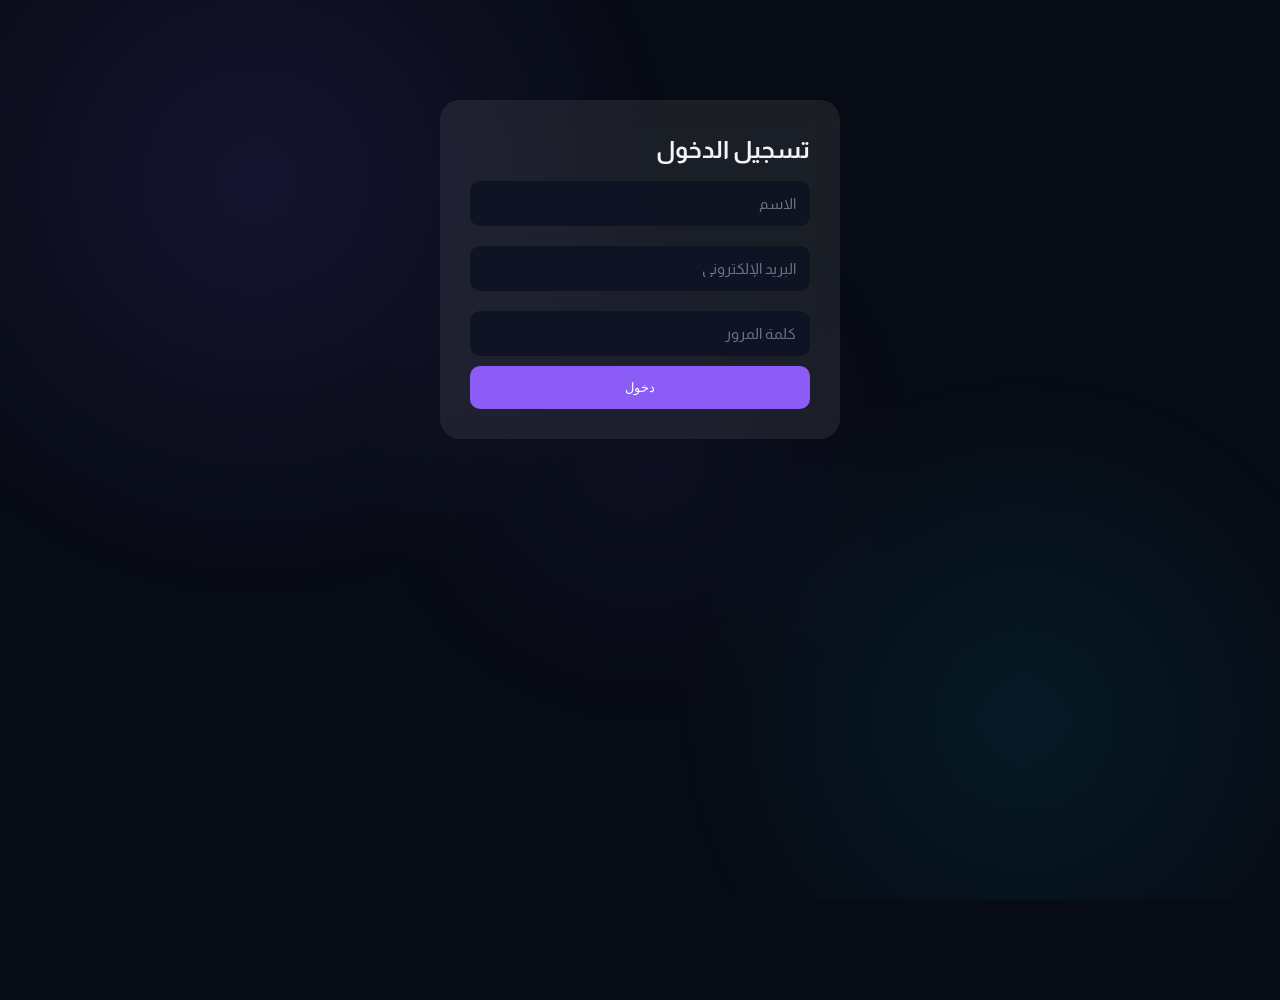
==== commit 4bb286ca: "Update apply.html" ====
--- a/apply.html
+++ b/apply.html
@@ -61,6 +61,7 @@
   <footer>
     <p><i class="fa-regular fa-copyright"></i> 2026 سيرفر ونس — جميع الحقوق محفوظة</p>
   </footer>
+  <div id="toast" class="toast"></div>
 </body>
 </html>
 
